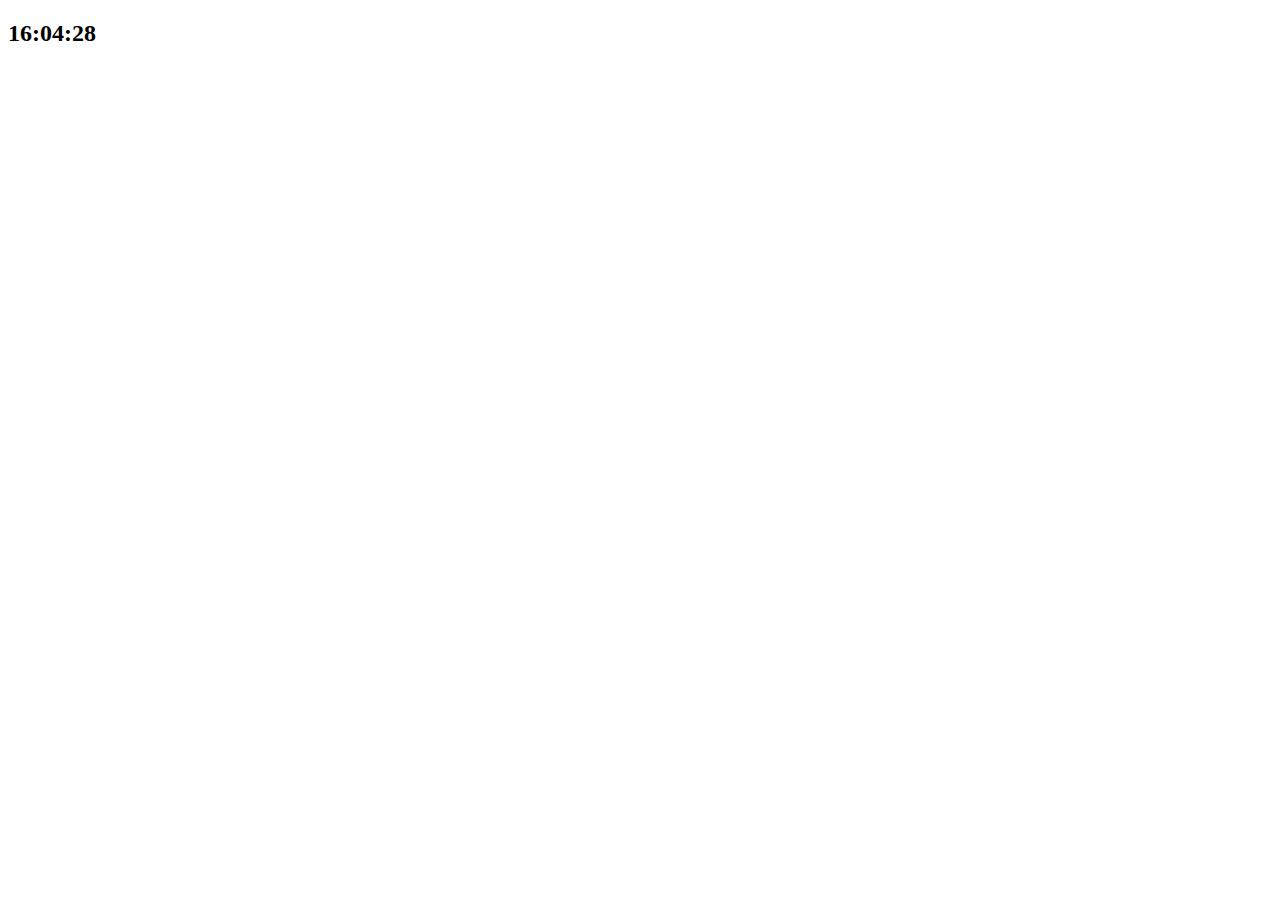
==== 2. clock/js/index.html @ 835b5dba "clock" ====
<!DOCTYPE html>
<html lang="en">
<head>
    <meta charset="UTF-8">
    <meta http-equiv="X-UA-Compatible" content="IE=edge">
    <meta name="viewport" content="width=device-width, initial-scale=1.0">
    <link rel="stylesheet" href="/2. clock/css/style.css">
    <title>Document</title>
</head>
<body>
    <h2 id="clock">00:00:00</h2>

    <script src="clock.js"></script>
    <script src="greetings.js"></script>
</body>
</html>
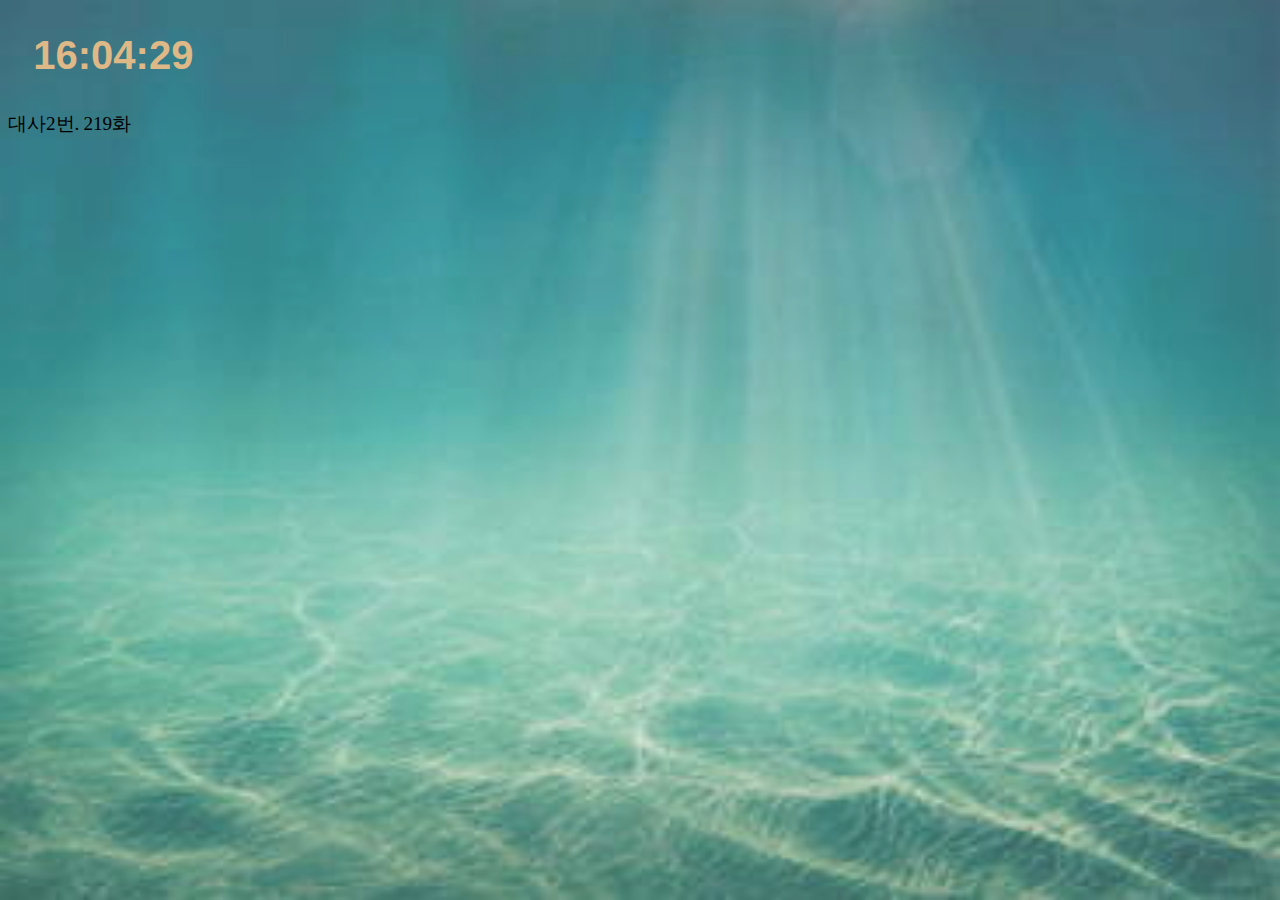
==== commit 81d74f47: "line" ====
--- a/2. clock/js/index.html
+++ b/2. clock/js/index.html
@@ -9,8 +9,13 @@
 </head>
 <body>
     <h2 id="clock">00:00:00</h2>
-
+    <div id="lines">
+        <span>line</span>
+        <span>says</span>
+    </div>
     <script src="clock.js"></script>
     <script src="greetings.js"></script>
-</body>
+    <script src="lines.js"></script>
+    <script src="background.js"></script>
+    </body>
 </html>--- a/2. clock/css/style.css
+++ b/2. clock/css/style.css
@@ -0,0 +1,24 @@
+span{
+
+font-family: fantasy;
+font-size: larger;
+}
+
+h2{
+    color: burlywood;
+    font-family: Verdana, Geneva, Tahoma, sans-serif;
+    font-size: 40px;
+    margin-left: 2%;
+}
+
+img {
+    position:absolute;
+    width:100%;
+    height:100%;
+    left: 0px;
+    top: 0px;
+    right:0px;
+    bottom:0px;
+    z-index: -1;
+    opacity:80%;
+    }